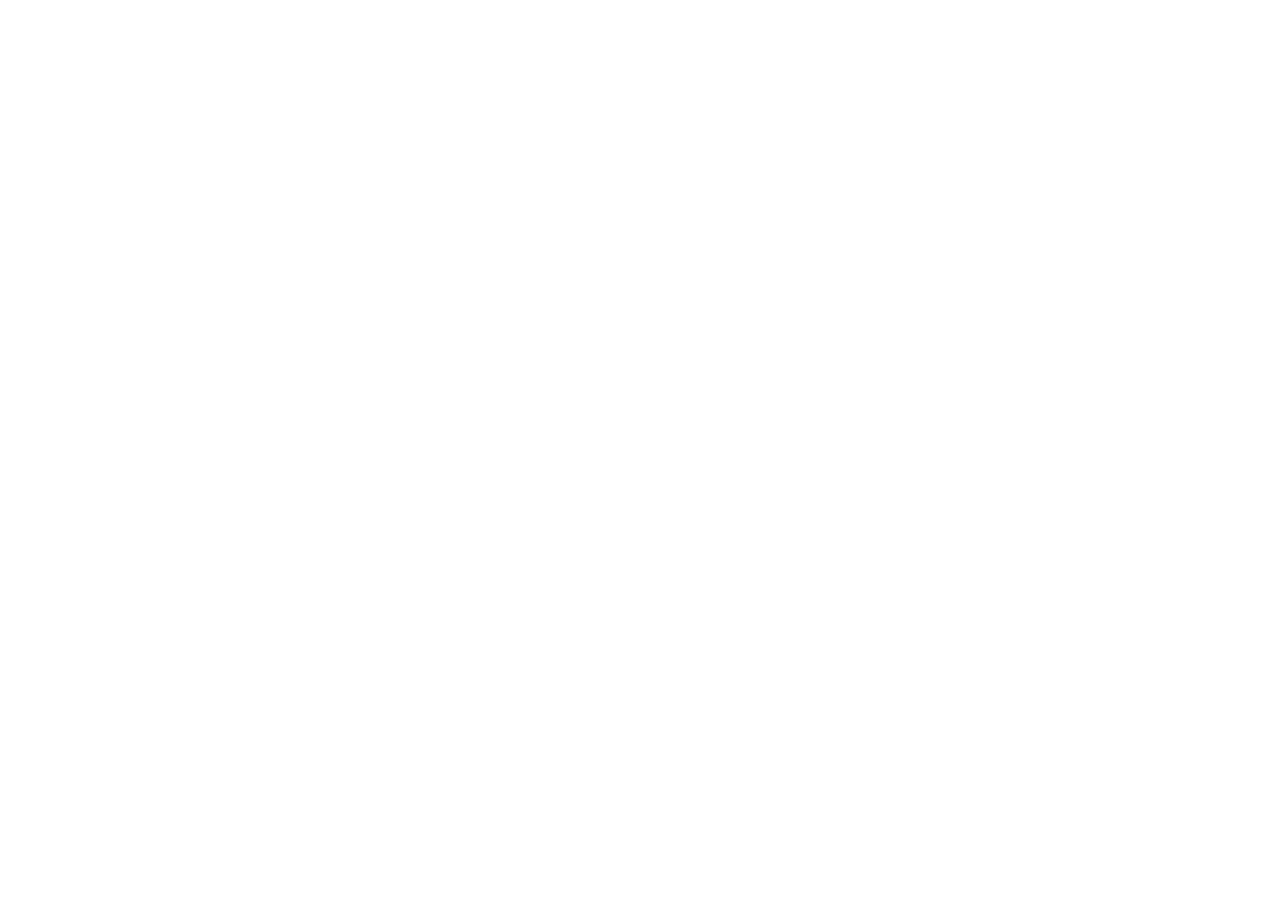
==== home.html @ 096027a5 "adding files to main folder" ====
<!DOCTYPE html>
<html lang="en">
<head>
    <meta charset="UTF-8">
    <meta http-equiv="X-UA-Compatible" content="IE=edge">
    <meta name="viewport" content="width=device-width, initial-scale=1.0">
    <link rel="stylesheet" href="CSS/home.css">
    <title>Budgetting App</title>

    <script src="https://ajax.googleapis.com/ajax/libs/jquery/3.5.1/jquery.min.js"></script> 
    <link
      rel="stylesheet"
      href="https://maxcdn.bootstrapcdn.com/bootstrap/4.0.0/css/bootstrap.min.css"
      integrity="sha384-Gn5384xqQ1aoWXA+058RXPxPg6fy4IWvTNh0E263XmFcJlSAwiGgFAW/dAiS6JXm"
      crossorigin="anonymous"
    />
</head>
<body>
    
</body>
</html>
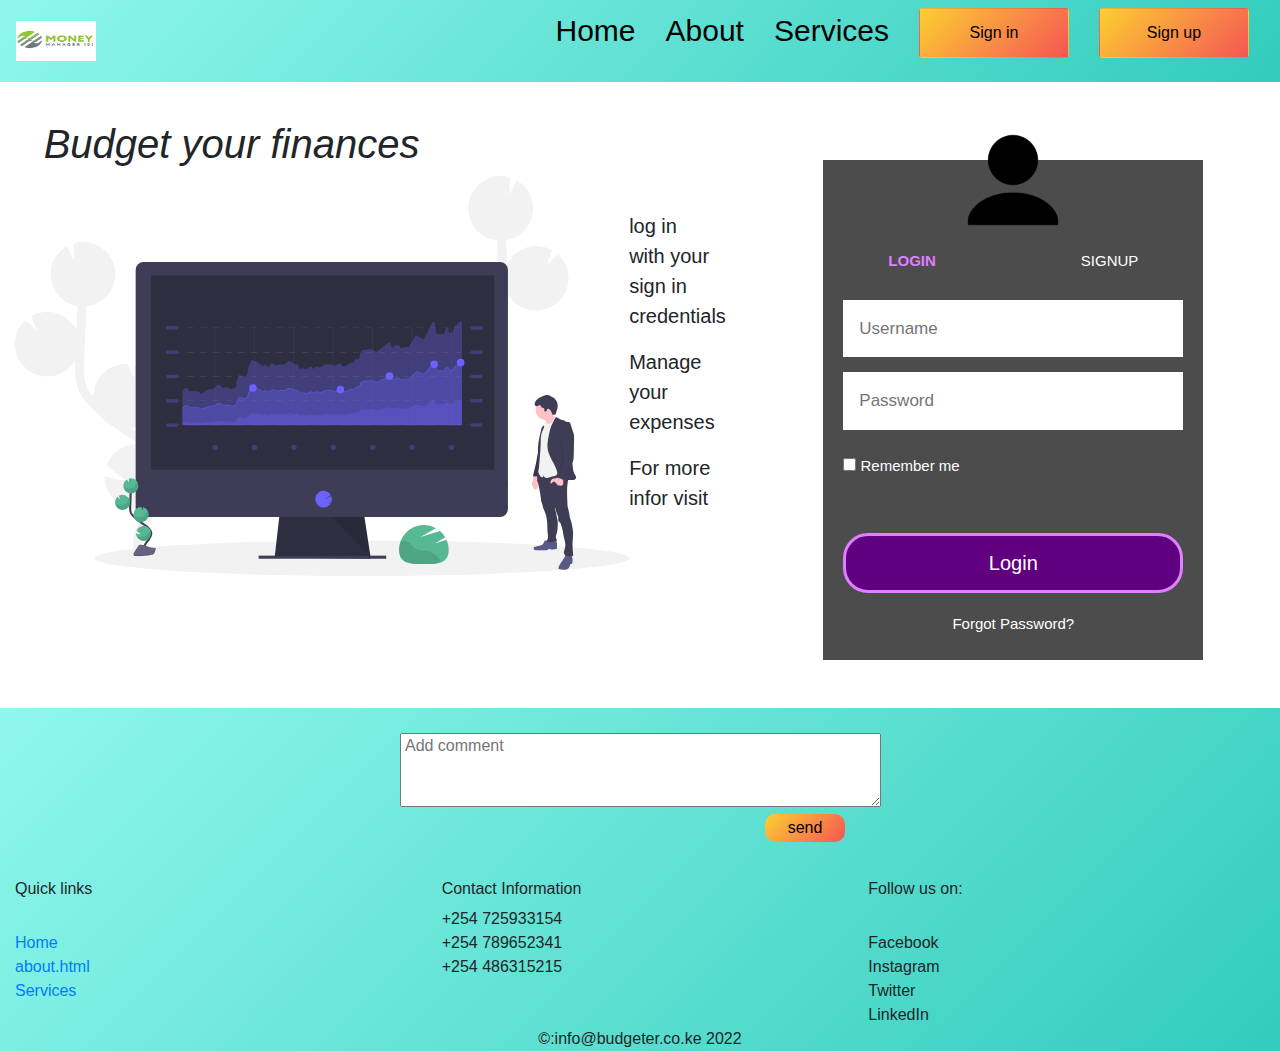
==== commit 0ffdd2e8: "modifyiing changes" ====
--- a/home.html
+++ b/home.html
@@ -6,7 +6,7 @@
     <meta name="viewport" content="width=device-width, initial-scale=1.0">
     <link rel="stylesheet" href="CSS/home.css">
     <title>Budgetting App</title>
-
+    <link rel="stylesheet" href="https://pro.fontawesome.com/releases/v5.10.0/css/all.css" integrity="sha384-AYmEC3Yw5cVb3ZcuHtOA93w35dYTsvhLPVnYs9eStHfGJvOvKxVfELGroGkvsg+p" crossorigin="anonymous"/>
     <script src="https://ajax.googleapis.com/ajax/libs/jquery/3.5.1/jquery.min.js"></script> 
     <link
       rel="stylesheet"
@@ -16,6 +16,136 @@
     />
 </head>
 <body>
+    <nav class="navbar">
+        <a class="navbar-brand" href="#">
+          <img src="images/logo.jpeg" width="80" height="40" alt="logo">
+        </a>
+        <ul>
+            <li><a href="#">Home</a></li>
+            <li><a href="#">About</a></li>
+            <li><a href="#">Services</a></li>
+            <li><a href="#"><button class="btn" type="submit">Sign in</button></a></li>
+            <li><a href="#"><button class="btn" type="submit">Sign up</button></a></li>
+        </ul>
+    </nav>
+
+
+  <div class="container-fluid login">
+
+<div class="row">
+<div class="col-md-7">
+<h1 style="font-style: italic;">Budget your finances</h1>
+<div class="content">
+    <div class="image">
+        <img src="images/l.svg" height="400px">
+    </div>
+    <div class="con">
+        <p>log in <br> with your <br> sign in credentials  </p>
+ <p style="font-size: 20px;">Manage your expenses</p>
+
+
+ <p>For more infor visit <a href="">read more</a></p>
+    </div>
+</div>
+</div>
+
+
+<div class="col-md-5" >
+    <!-- <p style="font-weight: 600; font-size: 20px;">Please sign in to get acces to our application</p> <br>
+<p>Sign in here:</p> 
+
+<form  onsubmit=" return validate()" action="message.html" class="form">
+    <label for="username"  style="font-size: 20px;"> Username:</label> <br>
+    <input type="text" id="uname"> <br> <br>
+    <label for="password"  style="font-size: 20px;">Password:</label> <br>
+    <input type="password" id="pass"> <br> <br>
+
+    <button type="submit" id="btn">Sign in</button> <br> <br>
+</form>
+<p style="font-size: 30px; font-weight: bold;">or</p>
+
+<button class="ctn" id="btn">Sign up</button> <br> <br>
+
+<div class="icons">
+    <i class="fab fa-linkedin lk" ></i>
+    <i class="fab fa-facebook-square fb"></i>
+</div> -->
+
+
+<div class="box">
+
+    <img src="images/icon.png">
+    <div class="page">
+        <div class="header">
+            <a id="login" class="active" href="#login">login</a>
+            <a id="signup" href="#signup">signup</a>
+        </div>
+        <div id="errorMsg"></div>
+        <div class="content">
+            <form  action="user.html"  class="login" name="loginForm" onsubmit="return validateLoginForm()">
+                <input type="text" name="name" id="logName" placeholder="Username">
+                <input type="password" name="password" id="logPassword" placeholder="Password">
+                <div id="check">
+                    <input type="checkbox" id="remember">
+                    <label for="remember">Remember me</label>
+                </div>
+                <br><br>
+                <input type="submit" value="Login">
+                <a href="#">Forgot Password?</a>
+            </form>
+            <form class="signup" name="signupForm" onsubmit="return validateSignupForm()" method="POST">
+                <input type="email" name="email" id="signEmail" placeholder="Email">
+                <input type="text" name="name" id="signName" placeholder="Username">
+                <input type="password" name="password" id="signPassword" placeholder="Password"><br>
+                <input type="submit" value="SignUp">
+            </form>
+        </div>
+    </div>
+</div>
+</div>
+
+</div> 
+
+ 
+
+</div>  <br> <br>
+  
     
+<!-- footer -->
+<footer class="container-fluid">
+    <center> 
+        <textarea name="" id="" cols="50" rows="3" placeholder=" Add comment"></textarea>
+    </center>
+    <button id="ctn">send</button>
+    <div class="row">
+        <div class="col-md-4 links">
+            <h6>Quick links</h6><br>
+            <a href="home.html">Home</a><br>
+            <a href="#">about.html</a><br>
+            <a href="#">Services</a><br>
+        </div>
+        <div class="col-md-4">
+            <h6>Contact Information</h6>
+            <a>+254 725933154</a><br>
+            <a>+254 789652341</a><br>
+            <a>+254 486315215</a><br>
+        </div>
+        <div class="col-md-4">
+            <h6>Follow us on:</h6><br>
+            <a>Facebook</a><br>
+            <a>Instagram</a><br>
+            <a>Twitter</a><br>
+            <a>LinkedIn</a>
+        </div>
+    </div>
+    <div class="copy">
+        <p>&copy:info@budgeter.co.ke 2022
+        </p>
+    </div>
+</footer>
+
+    
+
+<script src="JS/home.js"></script>
 </body>
 </html>--- a/CSS/home.css
+++ b/CSS/home.css
@@ -0,0 +1,280 @@
+*{
+    margin: 0;
+    padding: 0;
+}
+body{
+   
+    
+   
+}
+.login{    
+}
+#btn{
+    background-color: #90F7EC;
+    width: 150px;
+    height: 50px;
+   margin-left: 40px;
+   border-radius: 20px;
+   
+   
+}
+.row{
+    margin-top: 3%;
+}
+
+.lk{
+    font-size: 50px;
+    padding-right: 2%;
+}
+.fb{
+    font-size: 50px;
+}
+.content{
+    display: flex;
+}
+.login h1{
+    margin-left: 4%;
+}
+
+.con{
+    margin-top: 5%;
+    font-size: 20px;
+}
+body{
+    margin: 0;
+    padding: 0;
+    background: #E5E5E5;
+}
+.navbar{
+    width: 100%;
+    overflow: auto;
+    background: linear-gradient(135deg, #90F7EC 0%, #32CCBC 100%);
+    font-style: normal;
+    font-size: 30px;
+
+}
+ul{
+    padding: 0;
+    margin: 0 0 0 250px;
+    list-style: none;
+    text-decoration: none;
+}
+li{
+    float: left;
+    text-decoration: none;
+}
+li a{
+    width: 100px;
+    padding: 20px 15px;
+    font-family: Arial;
+    color: black;
+    text-align: center;
+}
+li a:hover{
+    background: linear-gradient(135deg, #FCCF31 0%, #F55555 100%);
+    text-transform: uppercase;
+}
+.btn{
+    background: linear-gradient(135deg, #FCCF31 0%, #F55555 100%);
+    border: none;
+  
+    top: 35px;
+    left: 1080px;
+    width: 150px;
+    height: 50px;
+    
+}
+html, body{
+    height: 100%;
+}
+
+
+
+/* footer */
+.footer-container{
+    background: linear-gradient(135deg, #90F7EC 0%, #32CCBC 100%);
+    text-align: center;
+    font-style: normal;
+}
+.footer{
+    background: linear-gradient(135deg, #90F7EC 0%, #32CCBC 100%);
+    align-items: center;
+    height: 40vh;
+    display: flex;
+    flex-wrap: wrap;
+    margin: 0 auto;
+    justify-content: center;
+}
+.footer-heading{
+    display: flex;
+    flex-direction: column;
+    margin-right: 18rem;
+}
+.footer-heading a {
+    color: black;
+    font-style: italic;
+    font-weight: 600;
+    margin-bottom: 0.5rem;
+}
+
+
+/* neew */
+body{
+    margin: 0;
+    padding: 0;
+   
+}
+
+.box{
+    width: 380px;
+    height: 500px;
+    background-color:rgba(0, 0, 0, 0.7);
+    padding: 20px;
+    margin: 8% auto 0;
+    text-align: center;
+    position: relative;
+    box-sizing: border-box;
+    flex-direction: column;
+}
+
+.box img{
+	width:100px;
+    margin-top:-50px ;
+}
+
+.header {
+	width: 300px;
+    height: 50px;
+    text-transform: uppercase;
+	display: inline-flex;
+    padding-top: 20px;
+    padding-bottom: 0;
+	justify-content: space-between;
+}
+
+.header a {
+    font-size: 20px;
+    text-decoration: none;
+    color: #ffffff;
+	display: inline-flex;
+    padding-left: 25px;
+    padding-right: 25px;
+	justify-content: center;
+    cursor:pointer;
+}
+
+.header .active {
+    color: #df80ff;
+	font-weight: bold;
+	position: relative;
+}
+
+.header .active:after {
+	position: absolute;
+    border: none;
+	content: "";
+}
+
+#errorMsg{
+    color:red;
+    text-align: center;
+    font-size: 12px;
+    padding-bottom: 20px;
+
+}
+
+.content{
+    display: inline-flex;
+    overflow: hidden;
+}
+
+form {
+    position: relative;
+    display: inline-flex;
+    width: 100%;
+    height: 100%;
+	flex-shrink: 0;
+	flex-direction: column;
+	transition: right 0.5s;
+}
+
+.login a{
+    text-decoration: none;
+    color: #ffffff;
+    font-size: 15px;
+    text-align: center;
+    cursor: pointer;
+
+}
+
+.extend form {
+	right: 100%;
+}
+
+input[type=text], input[type=password], input[type=email]{
+	display:block;
+    position: relative;
+	border: 4px solid #ffffff;
+	padding: 12px;
+    margin-bottom: 15px;
+    width: 100%;
+ 	box-sizing: border-box;
+    font-size: 17px;
+    outline: none;
+}
+
+input[type=text]:hover,  input[type=password]:hover, input[type=email]:hover{
+    border: 4px solid #df80ff;
+
+}
+
+input[type=submit]{
+    display:block;
+    position: relative;
+    border: 3px solid #df80ff;
+    padding: 12px;
+    margin-bottom: 20px;
+    width: 100%;
+    border-radius: 25px;
+    background-color:#600080 ;
+    text-align:center;
+    font-size: 20px;
+    color: #ffffff;
+	cursor:pointer;
+    outline: none;
+}
+	
+input[type=submit]:hover{
+	 background-color:#ffffff;
+     color: #000000;
+     font-weight: bold;
+}
+input[type=checkbox]{
+    background-color:#df80ff;
+}
+#check{
+    margin-top: 10px;
+    text-align: left;
+    color: #ffffff;
+    font-size: 15px;
+}
+
+footer {
+    background: linear-gradient(135deg, #90F7EC 0%, #32CCBC 100%);
+}
+.copy {
+    text-align: center;
+}
+#ctn {
+    margin-left: 60%;
+    background: linear-gradient(135deg, #FCCF31 0%, #F55555 100%);
+    border: none;
+    width: 80px;
+    height: 28px;
+    top: 35px;
+    left: 1080px;
+    border-radius: 10px;
+}
+center{
+    padding-top: 2%;
+}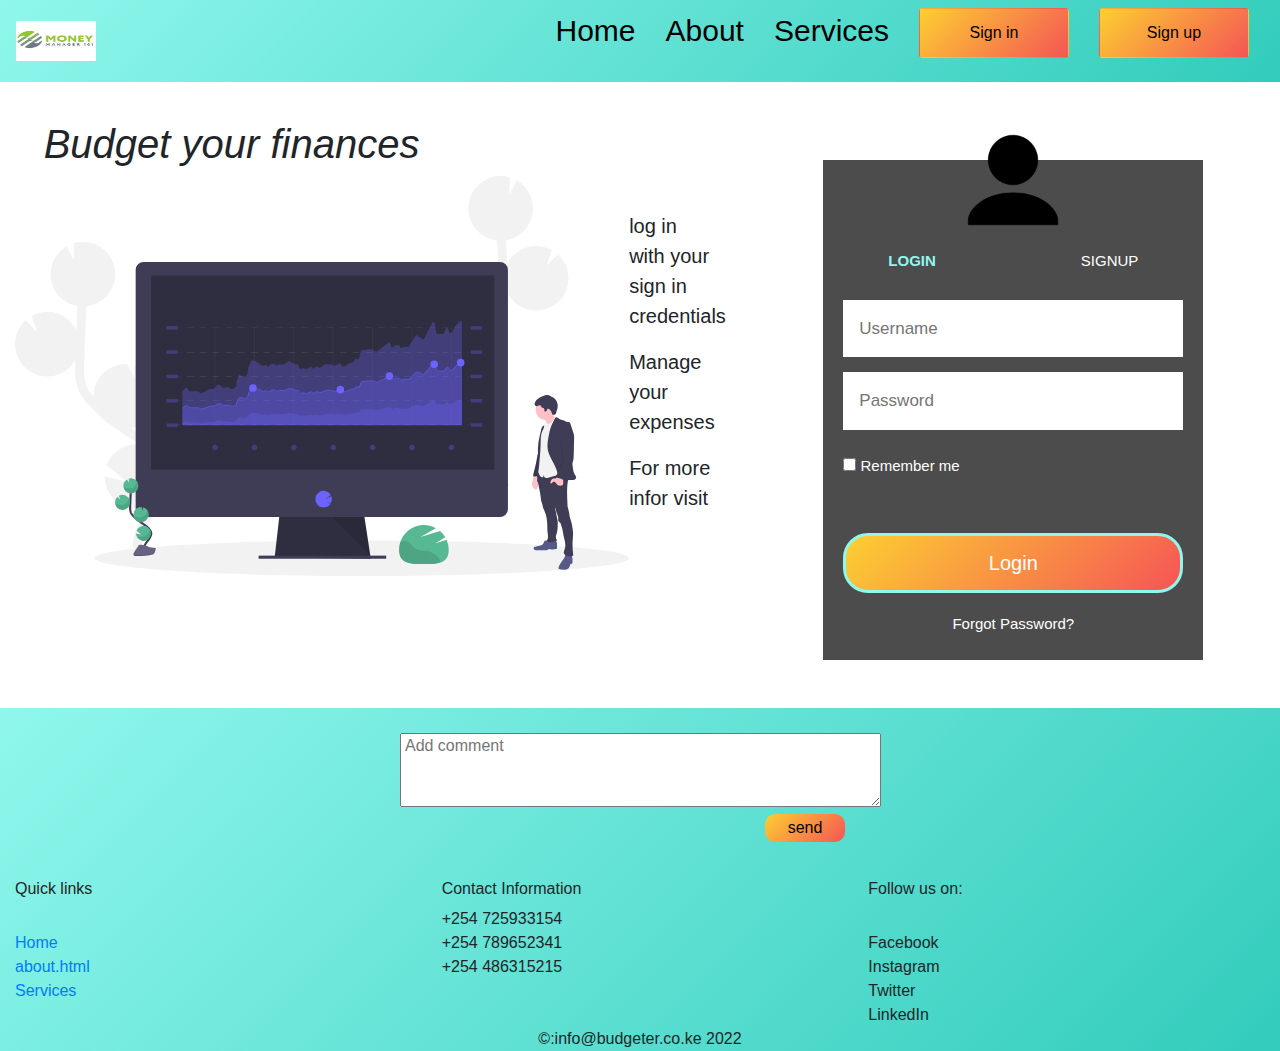
==== commit 661379d6: "modify login button and log in form inputs" ====
--- a/home.html
+++ b/home.html
@@ -1,57 +1,54 @@
 <!DOCTYPE html>
 <html lang="en">
+
 <head>
     <meta charset="UTF-8">
     <meta http-equiv="X-UA-Compatible" content="IE=edge">
     <meta name="viewport" content="width=device-width, initial-scale=1.0">
     <link rel="stylesheet" href="CSS/home.css">
     <title>Budgetting App</title>
-    <link rel="stylesheet" href="https://pro.fontawesome.com/releases/v5.10.0/css/all.css" integrity="sha384-AYmEC3Yw5cVb3ZcuHtOA93w35dYTsvhLPVnYs9eStHfGJvOvKxVfELGroGkvsg+p" crossorigin="anonymous"/>
-    <script src="https://ajax.googleapis.com/ajax/libs/jquery/3.5.1/jquery.min.js"></script> 
-    <link
-      rel="stylesheet"
-      href="https://maxcdn.bootstrapcdn.com/bootstrap/4.0.0/css/bootstrap.min.css"
-      integrity="sha384-Gn5384xqQ1aoWXA+058RXPxPg6fy4IWvTNh0E263XmFcJlSAwiGgFAW/dAiS6JXm"
-      crossorigin="anonymous"
-    />
+    <link rel="stylesheet" href="https://pro.fontawesome.com/releases/v5.10.0/css/all.css" integrity="sha384-AYmEC3Yw5cVb3ZcuHtOA93w35dYTsvhLPVnYs9eStHfGJvOvKxVfELGroGkvsg+p" crossorigin="anonymous" />
+    <script src="https://ajax.googleapis.com/ajax/libs/jquery/3.5.1/jquery.min.js"></script>
+    <link rel="stylesheet" href="https://maxcdn.bootstrapcdn.com/bootstrap/4.0.0/css/bootstrap.min.css" integrity="sha384-Gn5384xqQ1aoWXA+058RXPxPg6fy4IWvTNh0E263XmFcJlSAwiGgFAW/dAiS6JXm" crossorigin="anonymous" />
 </head>
+
 <body>
     <nav class="navbar">
         <a class="navbar-brand" href="#">
-          <img src="images/logo.jpeg" width="80" height="40" alt="logo">
+            <img src="images/logo.jpeg" width="80" height="40" alt="logo">
         </a>
         <ul>
             <li><a href="#">Home</a></li>
             <li><a href="#">About</a></li>
             <li><a href="#">Services</a></li>
-            <li><a href="#"><button class="btn" type="submit">Sign in</button></a></li>
-            <li><a href="#"><button class="btn" type="submit">Sign up</button></a></li>
+            <li><a href="#login"><button class="btn" type="submit">Sign in</button></a></li>
+            <li><a href="#signup"><button class="btn" type="submit">Sign up</button></a></li>
         </ul>
     </nav>
 
 
-  <div class="container-fluid login">
+    <div class="container-fluid login">
 
-<div class="row">
-<div class="col-md-7">
-<h1 style="font-style: italic;">Budget your finances</h1>
-<div class="content">
-    <div class="image">
-        <img src="images/l.svg" height="400px">
-    </div>
-    <div class="con">
-        <p>log in <br> with your <br> sign in credentials  </p>
- <p style="font-size: 20px;">Manage your expenses</p>
+        <div class="row">
+            <div class="col-md-7">
+                <h1 style="font-style: italic;">Budget your finances</h1>
+                <div class="content">
+                    <div class="image">
+                        <img src="images/l.svg" height="400px">
+                    </div>
+                    <div class="con">
+                        <p>log in <br> with your <br> sign in credentials </p>
+                        <p style="font-size: 20px;">Manage your expenses</p>
 
 
- <p>For more infor visit <a href="">read more</a></p>
-    </div>
-</div>
-</div>
+                        <p>For more infor visit <a href="">read more</a></p>
+                    </div>
+                </div>
+            </div>
 
 
-<div class="col-md-5" >
-    <!-- <p style="font-weight: 600; font-size: 20px;">Please sign in to get acces to our application</p> <br>
+            <div class="col-md-5">
+                <!-- <p style="font-weight: 600; font-size: 20px;">Please sign in to get acces to our application</p> <br>
 <p>Sign in here:</p> 
 
 <form  onsubmit=" return validate()" action="message.html" class="form">
@@ -72,80 +69,81 @@
 </div> -->
 
 
-<div class="box">
+                <div class="box">
 
-    <img src="images/icon.png">
-    <div class="page">
-        <div class="header">
-            <a id="login" class="active" href="#login">login</a>
-            <a id="signup" href="#signup">signup</a>
+                    <img src="images/icon.png">
+                    <div class="page">
+                        <div class="header">
+                            <a id="login" class="active" href="#login">login</a>
+                            <a id="signup" href="#signup">signup</a>
+                        </div>
+                        <div id="errorMsg"></div>
+                        <div class="content">
+                            <form action="user.html" class="login" name="loginForm" onsubmit="return validateLoginForm()">
+                                <input type="text" name="name" id="logName" placeholder="Username">
+                                <input type="password" name="password" id="logPassword" placeholder="Password">
+                                <div id="check">
+                                    <input type="checkbox" id="remember">
+                                    <label for="remember">Remember me</label>
+                                </div>
+                                <br><br>
+                                <input type="submit" value="Login">
+                                <a href="#">Forgot Password?</a>
+                            </form>
+                            <form class="signup" name="signupForm" onsubmit="return validateSignupForm()" method="POST">
+                                <input type="email" name="email" id="signEmail" placeholder="Email">
+                                <input type="text" name="name" id="signName" placeholder="Username">
+                                <input type="password" name="password" id="signPassword" placeholder="Password"><br>
+                                <input type="submit" value="SignUp">
+                            </form>
+                        </div>
+                    </div>
+                </div>
+            </div>
+
         </div>
-        <div id="errorMsg"></div>
-        <div class="content">
-            <form  action="user.html"  class="login" name="loginForm" onsubmit="return validateLoginForm()">
-                <input type="text" name="name" id="logName" placeholder="Username">
-                <input type="password" name="password" id="logPassword" placeholder="Password">
-                <div id="check">
-                    <input type="checkbox" id="remember">
-                    <label for="remember">Remember me</label>
-                </div>
-                <br><br>
-                <input type="submit" value="Login">
-                <a href="#">Forgot Password?</a>
-            </form>
-            <form class="signup" name="signupForm" onsubmit="return validateSignupForm()" method="POST">
-                <input type="email" name="email" id="signEmail" placeholder="Email">
-                <input type="text" name="name" id="signName" placeholder="Username">
-                <input type="password" name="password" id="signPassword" placeholder="Password"><br>
-                <input type="submit" value="SignUp">
-            </form>
+
+
+
+    </div> <br> <br>
+
+
+    <!-- footer -->
+    <footer class="container-fluid">
+        <center>
+            <textarea name="" id="" cols="50" rows="3" placeholder=" Add comment"></textarea>
+        </center>
+        <button id="ctn">send</button>
+        <div class="row">
+            <div class="col-md-4 links">
+                <h6>Quick links</h6><br>
+                <a href="home.html">Home</a><br>
+                <a href="#">about.html</a><br>
+                <a href="#">Services</a><br>
+            </div>
+            <div class="col-md-4">
+                <h6>Contact Information</h6>
+                <a>+254 725933154</a><br>
+                <a>+254 789652341</a><br>
+                <a>+254 486315215</a><br>
+            </div>
+            <div class="col-md-4">
+                <h6>Follow us on:</h6><br>
+                <a>Facebook</a><br>
+                <a>Instagram</a><br>
+                <a>Twitter</a><br>
+                <a>LinkedIn</a>
+            </div>
         </div>
-    </div>
-</div>
-</div>
+        <div class="copy">
+            <p>&copy:info@budgeter.co.ke 2022
+            </p>
+        </div>
+    </footer>
 
-</div> 
 
- 
 
-</div>  <br> <br>
-  
-    
-<!-- footer -->
-<footer class="container-fluid">
-    <center> 
-        <textarea name="" id="" cols="50" rows="3" placeholder=" Add comment"></textarea>
-    </center>
-    <button id="ctn">send</button>
-    <div class="row">
-        <div class="col-md-4 links">
-            <h6>Quick links</h6><br>
-            <a href="home.html">Home</a><br>
-            <a href="#">about.html</a><br>
-            <a href="#">Services</a><br>
-        </div>
-        <div class="col-md-4">
-            <h6>Contact Information</h6>
-            <a>+254 725933154</a><br>
-            <a>+254 789652341</a><br>
-            <a>+254 486315215</a><br>
-        </div>
-        <div class="col-md-4">
-            <h6>Follow us on:</h6><br>
-            <a>Facebook</a><br>
-            <a>Instagram</a><br>
-            <a>Twitter</a><br>
-            <a>LinkedIn</a>
-        </div>
-    </div>
-    <div class="copy">
-        <p>&copy:info@budgeter.co.ke 2022
-        </p>
-    </div>
-</footer>
+    <script src="JS/home.js"></script>
+</body>
 
-    
-
-<script src="JS/home.js"></script>
-</body>
 </html>--- a/CSS/home.css
+++ b/CSS/home.css
@@ -1,280 +1,287 @@
-*{
-    margin: 0;
-    padding: 0;
-}
-body{
-   
-    
-   
-}
-.login{    
-}
-#btn{
-    background-color: #90F7EC;
-    width: 150px;
-    height: 50px;
-   margin-left: 40px;
-   border-radius: 20px;
-   
-   
-}
-.row{
-    margin-top: 3%;
-}
-
-.lk{
-    font-size: 50px;
-    padding-right: 2%;
-}
-.fb{
-    font-size: 50px;
-}
-.content{
-    display: flex;
-}
-.login h1{
-    margin-left: 4%;
-}
-
-.con{
-    margin-top: 5%;
-    font-size: 20px;
-}
-body{
-    margin: 0;
-    padding: 0;
-    background: #E5E5E5;
-}
-.navbar{
-    width: 100%;
-    overflow: auto;
-    background: linear-gradient(135deg, #90F7EC 0%, #32CCBC 100%);
-    font-style: normal;
-    font-size: 30px;
-
-}
-ul{
-    padding: 0;
-    margin: 0 0 0 250px;
-    list-style: none;
-    text-decoration: none;
-}
-li{
-    float: left;
-    text-decoration: none;
-}
-li a{
-    width: 100px;
-    padding: 20px 15px;
-    font-family: Arial;
-    color: black;
-    text-align: center;
-}
-li a:hover{
-    background: linear-gradient(135deg, #FCCF31 0%, #F55555 100%);
-    text-transform: uppercase;
-}
-.btn{
-    background: linear-gradient(135deg, #FCCF31 0%, #F55555 100%);
-    border: none;
-  
-    top: 35px;
-    left: 1080px;
-    width: 150px;
-    height: 50px;
-    
-}
-html, body{
-    height: 100%;
-}
-
-
-
-/* footer */
-.footer-container{
-    background: linear-gradient(135deg, #90F7EC 0%, #32CCBC 100%);
-    text-align: center;
-    font-style: normal;
-}
-.footer{
-    background: linear-gradient(135deg, #90F7EC 0%, #32CCBC 100%);
-    align-items: center;
-    height: 40vh;
-    display: flex;
-    flex-wrap: wrap;
-    margin: 0 auto;
-    justify-content: center;
-}
-.footer-heading{
-    display: flex;
-    flex-direction: column;
-    margin-right: 18rem;
-}
-.footer-heading a {
-    color: black;
-    font-style: italic;
-    font-weight: 600;
-    margin-bottom: 0.5rem;
-}
-
-
-/* neew */
-body{
-    margin: 0;
-    padding: 0;
-   
-}
-
-.box{
-    width: 380px;
-    height: 500px;
-    background-color:rgba(0, 0, 0, 0.7);
-    padding: 20px;
-    margin: 8% auto 0;
-    text-align: center;
-    position: relative;
-    box-sizing: border-box;
-    flex-direction: column;
-}
-
-.box img{
-	width:100px;
-    margin-top:-50px ;
-}
-
-.header {
-	width: 300px;
-    height: 50px;
-    text-transform: uppercase;
-	display: inline-flex;
-    padding-top: 20px;
-    padding-bottom: 0;
-	justify-content: space-between;
-}
-
-.header a {
-    font-size: 20px;
-    text-decoration: none;
-    color: #ffffff;
-	display: inline-flex;
-    padding-left: 25px;
-    padding-right: 25px;
-	justify-content: center;
-    cursor:pointer;
-}
-
-.header .active {
-    color: #df80ff;
-	font-weight: bold;
-	position: relative;
-}
-
-.header .active:after {
-	position: absolute;
-    border: none;
-	content: "";
-}
-
-#errorMsg{
-    color:red;
-    text-align: center;
-    font-size: 12px;
-    padding-bottom: 20px;
-
-}
-
-.content{
-    display: inline-flex;
-    overflow: hidden;
-}
-
-form {
-    position: relative;
-    display: inline-flex;
-    width: 100%;
-    height: 100%;
-	flex-shrink: 0;
-	flex-direction: column;
-	transition: right 0.5s;
-}
-
-.login a{
-    text-decoration: none;
-    color: #ffffff;
-    font-size: 15px;
-    text-align: center;
-    cursor: pointer;
-
-}
-
-.extend form {
-	right: 100%;
-}
-
-input[type=text], input[type=password], input[type=email]{
-	display:block;
-    position: relative;
-	border: 4px solid #ffffff;
-	padding: 12px;
-    margin-bottom: 15px;
-    width: 100%;
- 	box-sizing: border-box;
-    font-size: 17px;
-    outline: none;
-}
-
-input[type=text]:hover,  input[type=password]:hover, input[type=email]:hover{
-    border: 4px solid #df80ff;
-
-}
-
-input[type=submit]{
-    display:block;
-    position: relative;
-    border: 3px solid #df80ff;
-    padding: 12px;
-    margin-bottom: 20px;
-    width: 100%;
-    border-radius: 25px;
-    background-color:#600080 ;
-    text-align:center;
-    font-size: 20px;
-    color: #ffffff;
-	cursor:pointer;
-    outline: none;
-}
-	
-input[type=submit]:hover{
-	 background-color:#ffffff;
-     color: #000000;
-     font-weight: bold;
-}
-input[type=checkbox]{
-    background-color:#df80ff;
-}
-#check{
-    margin-top: 10px;
-    text-align: left;
-    color: #ffffff;
-    font-size: 15px;
-}
-
-footer {
-    background: linear-gradient(135deg, #90F7EC 0%, #32CCBC 100%);
-}
-.copy {
-    text-align: center;
-}
-#ctn {
-    margin-left: 60%;
-    background: linear-gradient(135deg, #FCCF31 0%, #F55555 100%);
-    border: none;
-    width: 80px;
-    height: 28px;
-    top: 35px;
-    left: 1080px;
-    border-radius: 10px;
-}
-center{
-    padding-top: 2%;
-}+    * {
+        margin: 0;
+        padding: 0;
+    }
+    
+    #btn {
+        background-color: #90F7EC;
+        width: 150px;
+        height: 50px;
+        margin-left: 40px;
+        border-radius: 20px;
+    }
+    
+    .row {
+        margin-top: 3%;
+    }
+    
+    .lk {
+        font-size: 50px;
+        padding-right: 2%;
+    }
+    
+    .fb {
+        font-size: 50px;
+    }
+    
+    .content {
+        display: flex;
+    }
+    
+    .login h1 {
+        margin-left: 4%;
+    }
+    
+    .con {
+        margin-top: 5%;
+        font-size: 20px;
+    }
+    
+    body {
+        margin: 0;
+        padding: 0;
+        background: #E5E5E5;
+    }
+    
+    .navbar {
+        width: 100%;
+        overflow: auto;
+        background: linear-gradient(135deg, #90F7EC 0%, #32CCBC 100%);
+        font-style: normal;
+        font-size: 30px;
+    }
+    
+    ul {
+        padding: 0;
+        margin: 0 0 0 250px;
+        list-style: none;
+        text-decoration: none;
+    }
+    
+    li {
+        float: left;
+        text-decoration: none;
+    }
+    
+    li a {
+        width: 100px;
+        padding: 20px 15px;
+        font-family: Arial;
+        color: black;
+        text-align: center;
+    }
+    
+    li a:hover {
+        background: linear-gradient(135deg, #FCCF31 0%, #F55555 100%);
+        text-transform: uppercase;
+    }
+    
+    .btn {
+        background: linear-gradient(135deg, #FCCF31 0%, #F55555 100%);
+        border: none;
+        top: 35px;
+        left: 1080px;
+        width: 150px;
+        height: 50px;
+    }
+    
+    html,
+    body {
+        height: 100%;
+    }
+    /* footer */
+    
+    .footer-container {
+        background: linear-gradient(135deg, #90F7EC 0%, #32CCBC 100%);
+        text-align: center;
+        font-style: normal;
+    }
+    
+    .footer {
+        background: linear-gradient(135deg, #90F7EC 0%, #32CCBC 100%);
+        align-items: center;
+        height: 40vh;
+        display: flex;
+        flex-wrap: wrap;
+        margin: 0 auto;
+        justify-content: center;
+    }
+    
+    .footer-heading {
+        display: flex;
+        flex-direction: column;
+        margin-right: 18rem;
+    }
+    
+    .footer-heading a {
+        color: black;
+        font-style: italic;
+        font-weight: 600;
+        margin-bottom: 0.5rem;
+    }
+    /* neew */
+    
+    body {
+        margin: 0;
+        padding: 0;
+    }
+    
+    .box {
+        width: 380px;
+        height: 500px;
+        background-color: rgba(0, 0, 0, 0.7);
+        padding: 20px;
+        margin: 8% auto 0;
+        text-align: center;
+        position: relative;
+        box-sizing: border-box;
+        flex-direction: column;
+    }
+    
+    .box img {
+        width: 100px;
+        margin-top: -50px;
+    }
+    
+    .header {
+        width: 300px;
+        height: 50px;
+        text-transform: uppercase;
+        display: inline-flex;
+        padding-top: 20px;
+        padding-bottom: 0;
+        justify-content: space-between;
+    }
+    
+    .header a {
+        font-size: 20px;
+        text-decoration: none;
+        color: #ffffff;
+        display: inline-flex;
+        padding-left: 25px;
+        padding-right: 25px;
+        justify-content: center;
+        cursor: pointer;
+    }
+    
+    .header .active {
+        color: #90F7EC;
+        font-weight: bold;
+        position: relative;
+    }
+    
+    .header .active:after {
+        position: absolute;
+        border: none;
+        content: "";
+    }
+    
+    #errorMsg {
+        color: red;
+        text-align: center;
+        font-size: 12px;
+        padding-bottom: 20px;
+    }
+    
+    .content {
+        display: inline-flex;
+        overflow: hidden;
+    }
+    
+    form {
+        position: relative;
+        display: inline-flex;
+        width: 100%;
+        height: 100%;
+        flex-shrink: 0;
+        flex-direction: column;
+        transition: right 0.5s;
+    }
+    
+    .login a {
+        text-decoration: none;
+        color: #ffffff;
+        font-size: 15px;
+        text-align: center;
+        cursor: pointer;
+    }
+    
+    .extend form {
+        right: 100%;
+    }
+    
+    input[type=text],
+    input[type=password],
+    input[type=email] {
+        display: block;
+        position: relative;
+        border: 4px solid #ffffff;
+        padding: 12px;
+        margin-bottom: 15px;
+        width: 100%;
+        box-sizing: border-box;
+        font-size: 17px;
+        outline: none;
+    }
+    
+    input[type=text]:hover,
+    input[type=password]:hover,
+    input[type=email]:hover {
+        border: 4px solid#90F7EC;
+    }
+    
+    input[type=submit] {
+        display: block;
+        position: relative;
+        border: 3px solid#90F7EC;
+        padding: 12px;
+        margin-bottom: 20px;
+        background: linear-gradient(135deg, #FCCF31 0%, #F55555 100%);
+        width: 100%;
+        border-radius: 25px;
+        text-align: center;
+        font-size: 20px;
+        color: #ffffff;
+        cursor: pointer;
+        outline: none;
+    }
+    
+    input[type=submit]:hover {
+        background-color: #ffffff;
+        color: #000000;
+        font-weight: bold;
+    }
+    
+    input[type=checkbox] {
+        background: linear-gradient(135deg, #FCCF31 0%, #F55555 100%);
+    }
+    
+    #check {
+        margin-top: 10px;
+        text-align: left;
+        color: #ffffff;
+        font-size: 15px;
+    }
+    
+    footer {
+        background: linear-gradient(135deg, #90F7EC 0%, #32CCBC 100%);
+    }
+    
+    .copy {
+        text-align: center;
+    }
+    
+    #ctn {
+        margin-left: 60%;
+        background: linear-gradient(135deg, #FCCF31 0%, #F55555 100%);
+        border: none;
+        width: 80px;
+        height: 28px;
+        top: 35px;
+        left: 1080px;
+        border-radius: 10px;
+    }
+    
+    center {
+        padding-top: 2%;
+    }